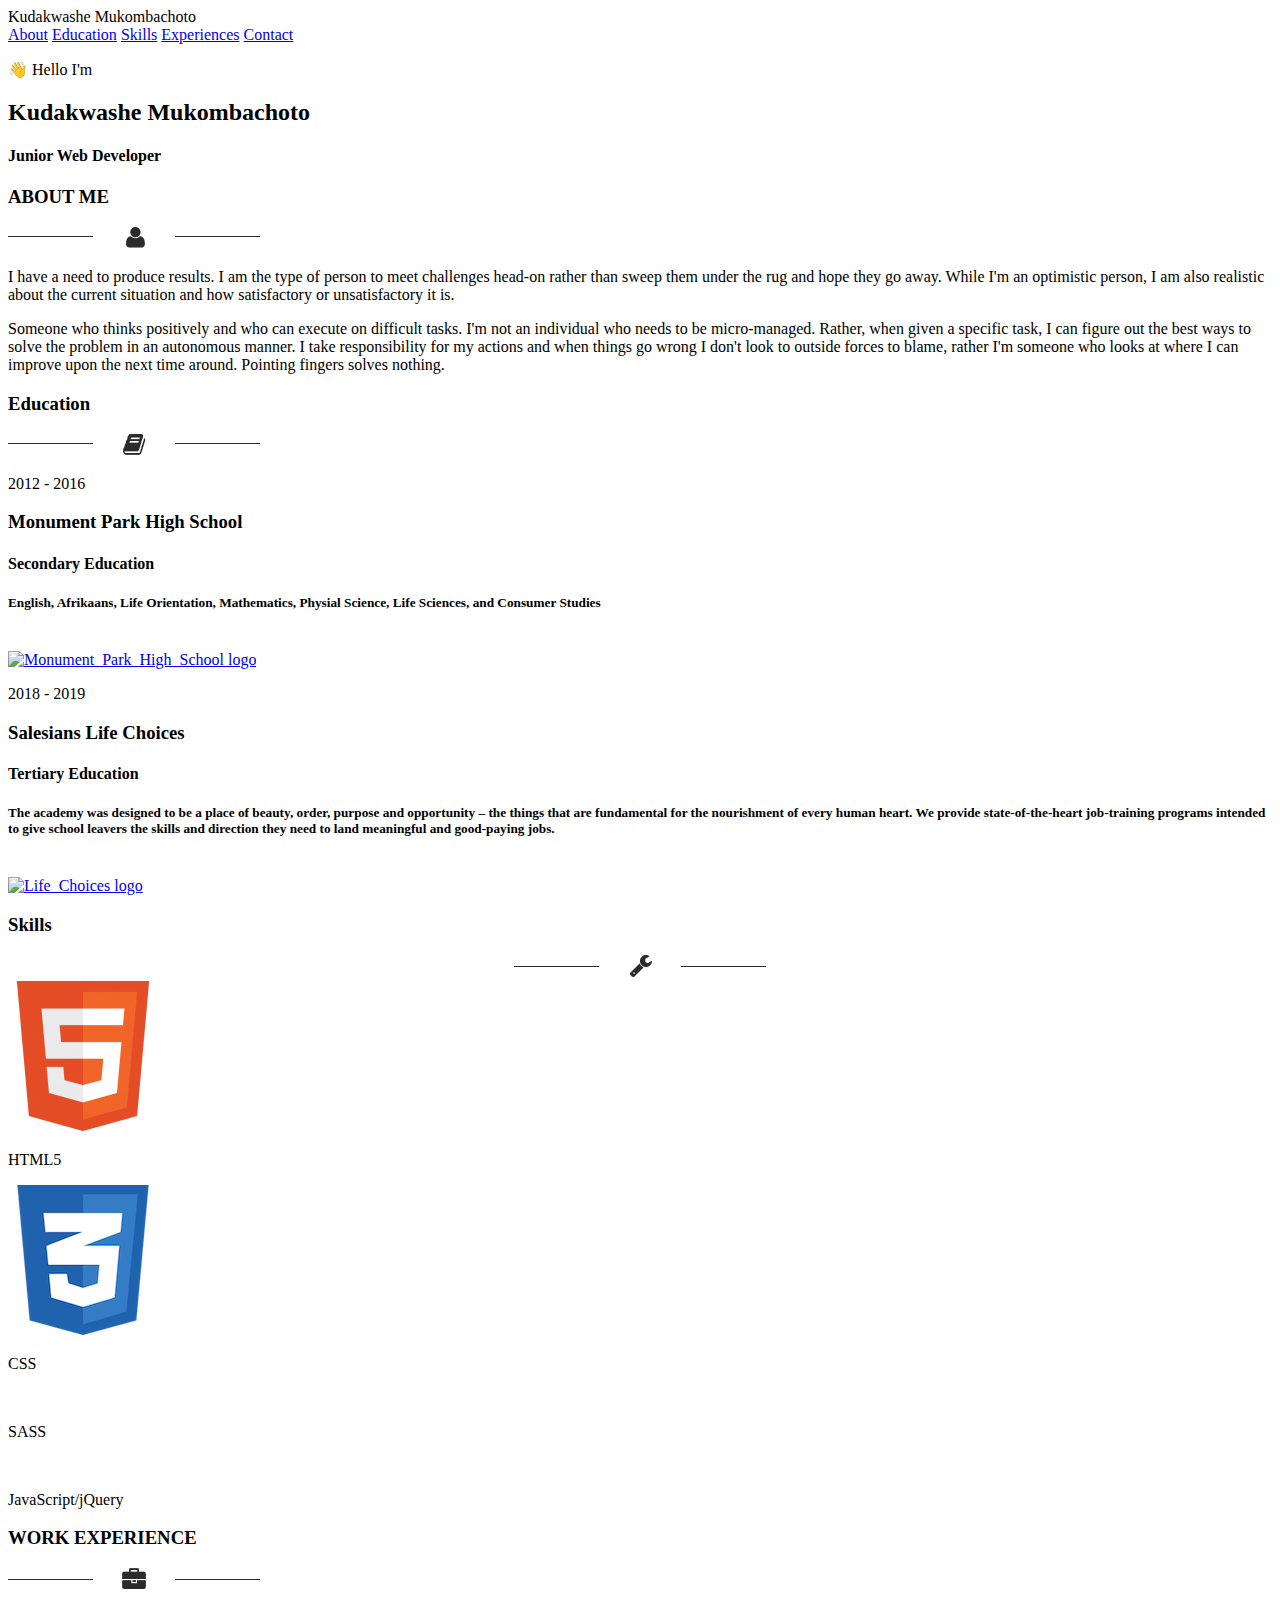
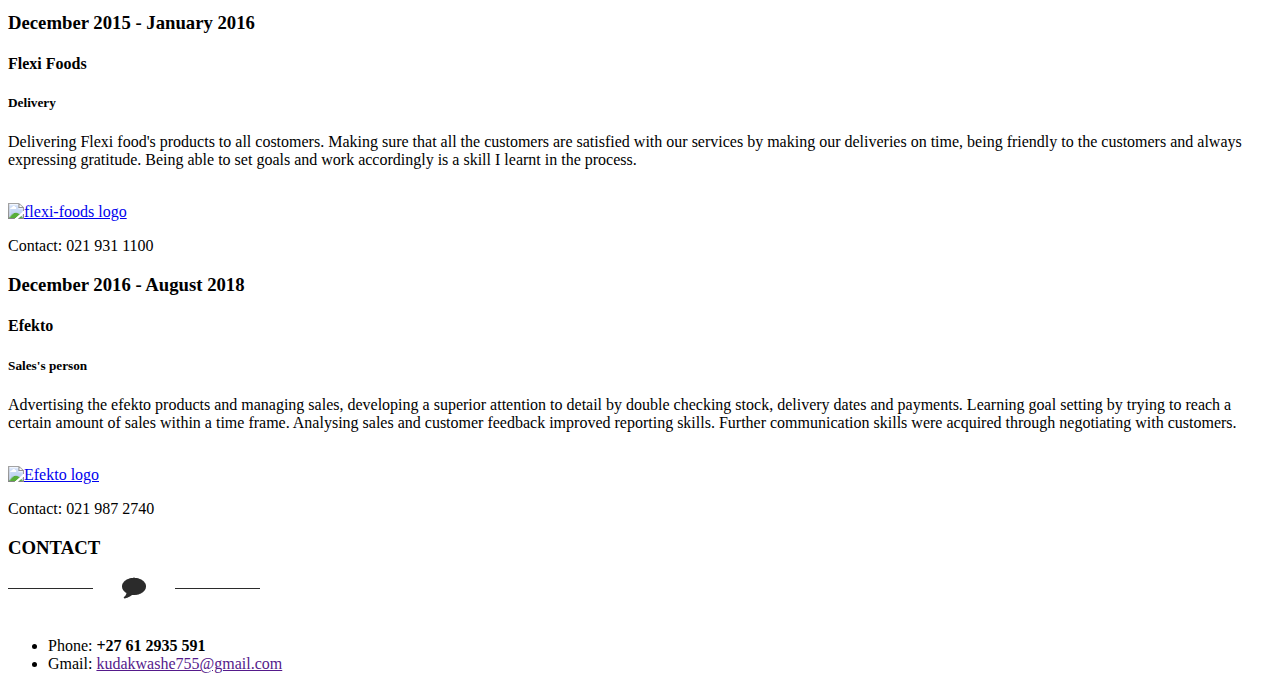
==== index.html @ b96887c7 "Fixing my code quality" ====
<!DOCTYPE html>
<html>
<head>
	<meta charset="utf-8" />
	<meta http-equiv="X-UA-Compatible" content="IE=edge">
	<title>Kudakwashe CV</title>
	<meta name="viewport" content="width=device-width, initial-scale=1">
	<link rel="stylesheet" type="text/css" media="screen" href="css/main.css" />
	<!-- <script src="main.js"></script> -->

	<!-- Font awesome -->
	<link rel="stylesheet" href="https://use.fontawesome.com/releases/v5.5.0/css/all.css" integrity="sha384-B4dIYHKNBt8Bc12p+WXckhzcICo0wtJAoU8YZTY5qE0Id1GSseTk6S+L3BlXeVIU" crossorigin="anonymous">
	<link rel="stylesheet" href="https://use.fontawesome.com/releases/v5.5.0/css/all.css" integrity="sha384-B4dIYHKNBt8Bc12p+WXckhzcICo0wtJAoU8YZTY5qE0Id1GSseTk6S+L3BlXeVIU" crossorigin="anonymous">
	<link rel="stylesheet" href="https://use.fontawesome.com/releases/v5.5.0/css/all.css" integrity="sha384-B4dIYHKNBt8Bc12p+WXckhzcICo0wtJAoU8YZTY5qE0Id1GSseTk6S+L3BlXeVIU" crossorigin="anonymous">
</head>
<body>
	
	<div>
		
		<div class="nav">
			<div class="nav-header">
				<div class="nav-title">Kudakwashe Mukombachoto</div>
			</div>

			<div class="navbar">
				<a href="#about">About</a>
				<a href="#education">Education</a>
				<a href="#skills">Skills</a>
				<a href="#experiences">Experiences</a>
				<a href="#contact">Contact</a>
			</div>
		</div>

		<header>	
			<section class="intro-section">
				<p class="hello">👋 Hello I'm</p>
					<div class="headIntro"><h2><b >Kudakwashe Mukombachoto</b></h2></div>
					<h4 id="occupation">Junior Web Developer</h4>	
			</section><!-- intro-section -->
		</header>

		<div class="about text-center" id="about">
			<div class="container">
				<h3>ABOUT ME</h3>
				<div class="strip text-center"><img src="images/about.png" alt=" "/></div>
				<p>I have a need to produce results. I am the type of person to meet challenges 
					head-on rather than sweep them under the rug and hope they go away. While I'm an 
					optimistic person, I am also realistic about the current situation and how 
					satisfactory or unsatisfactory it is.</p>
				<p>Someone who thinks positively and who can execute on difficult tasks. 
					I'm not an individual who needs to be micro-managed. Rather, when given 
					a specific task, I can figure out the best ways to solve the problem in 
					an autonomous manner. I take responsibility for my actions and when things 
					go wrong I don't look to outside forces to blame, rather I'm someone who 
					looks at where I can improve upon the next time around. Pointing fingers 
					solves nothing. </p>
			</div>
		</div>

		<div class="education text-center">
			<div class="container">
				<div class="edu-info">
				<h3>Education</h3>
				</div>
					<div class="strip text-center"><img src="images/edu.png" alt=" "/></div>
					<div class="edu-grids">
					<div class="col-md-4 edu-grid"></div>

					<div class="col-md-4 edu-grid">
						<p>2012 - 2016</p>
						<div class="edu-border">
							<div class="edu-grid-master">
								<h3>Monument Park High School</h3>
								<h4>Secondary Education</h4>
								</div>

								<div class="edu-grid-info">
									<h5>English, Afrikaans, Life Orientation, Mathematics, Physial Science, 
										Life Sciences, and Consumer Studies</h5><br>
									<a href="https://en.wikipedia.org/wiki/Monument_Park_High_School"><img src="http://ysn.co.za/sites/default/files/crests/monument-park.jpg" alt="Monument_Park_High_School logo" height="70"></a>
								</div>
						</div>
					</div>

					<div class="col-md-4 edu-grid">
						<p>2018 - 2019</p>
							<div class="edu-border">
								<div class="edu-grid-master">
									<h3>Salesians Life Choices</h3>
									<h4>Tertiary Education</h4>
								</div>
								<div class="edu-grid-info">
									<h5>The academy was designed to be a place of beauty, order, purpose and opportunity – the things that are fundamental for the 
										nourishment of every human heart. We provide state-of-the-heart job-training programs intended to give school leavers the
										skills and direction they need to land meaningful and good-paying jobs.</h5> <br>
										<a href="http://www.lifechoices.co.za/"><img src="http://www.youthvillage.co.za/wp-content/uploads/2016/05/Salesian-Life-Choices.png" alt="Life_Choices logo" height="70"></a>
								</div>
							</div>
					</div>
					</div>
			</div>
		</div>

		<!-- MARGIN WRAPPR -->
		<div class="margin-wrapper">

			<!-- SKILLS SECTION -->
			<section id="skills_section">
				<div class="skills-info">
					<h3>Skills</h3>
				</div>
			<center><div class="strip text-center"><img src="images/ser.png" alt=" "/></div></center>

					<!-- SKILLS SECTION HEADER -->
					<!-- SKILLS BOXES -->
							<div id="skills_boxes">
								<!-- HTML BOX -->
								<div id="html_box" class="skill_card">
									<img src="./images/html.png" alt="">
									<p>HTML5</p>
								</div>
								<!-- CSS BOX -->
								<div id="css_box" class="skill_card">
									<img src="./images/css.png" alt="">
									<p>CSS</p>
								</div>
								<!-- SASS BOX -->
								<div id="sass_box" class="skill_card">
									<img src="./images/Sass_Logo_Color.svg" alt="">
									<p>SASS</p>
								</div>
								<!-- JAVASCRIPT BOX -->
								<div id="js_box" class="skill_card">
									<img src="./images/learn-javascript.png" alt="">
									<p>JavaScript/jQuery</p>
								</div>
								</div>
							</div>
			
						</section>

						<!--work-->
<div class="work-experience text-center">

    <div class="container">
        <div class="work-info">
            <h3>WORK EXPERIENCE</h3>
        </div>
        <div class="strip text-center"><img src="images/work.png" alt=" "/></div>
        <div class="work-grids">
            <div class="col-md-4 w-grid">
                <div class="work-grid">
                    <h3>December 2015 - January 2016</h3>
                    <div class="work-grid-info">
                        <h4>Flexi Foods</h4>
                        <h5>Delivery</h5>
                        <p>Delivering Flexi food's products to all costomers. Making sure that all the customers are 
							satisfied with our services by making our deliveries on time, being friendly to the customers 
							and always expressing gratitude. Being able to set goals and work accordingly is a skill I 
							learnt in the process. </p>
                        <br>
                        <a href="https://www.infobel.com/en/southafrica/flexi_foods_pty_ltd/beaconvale/ZA100392624-0219311100/businessdetails.aspx"><img
                                src="images/flexi-foods.jpg" alt="flexi-foods logo" height="120"></a>
						<p>Contact: 021 931 1100</p>
                    </div>
                </div>

            </div>
            <div class="col-md-4 w-grid">
                <div class="work-grid">
                    <h3>December 2016 - August 2018</h3>
                    <div class="work-grid-info">
                        <h4>Efekto</h4>
                        <h5>Sales's person</h5>
                        <p> Advertising the efekto products and managing sales, developing a superior attention to detail by double 
							checking stock, delivery dates and payments. Learning goal setting by trying to reach a certain amount of 
							sales within a time frame. Analysing sales and customer feedback improved reporting skills. Further communication 
							skills were acquired through negotiating with customers. </p>
                        <br>
						<a href="http://efekto.co.za/"><img src="images/efekto_logo.png" alt="Efekto logo" height="120"></a>
						<p>Contact: 021 987 2740</p>
                    </div>
                </div>
            </div>


            <div class="clearfix"></div>
        </div>
    </div>
</div>
<!--//work-->

<!--contact-->
<div class="contact" id="contact">
		<div class="container">
			<div class="contact-info text-center">
				<h3>CONTACT</h3>
				<div class="strip text-center"><img src="images/con1.png" alt=" "/></div>
			</div>
			<div class="contact-grids">
	
				<br>
				<div class="row">
					<div class="col-md-12 contact-left">
						<!-- <h3>Say Hi to Me</h3> -->
						<!-- <div class="stripb"></div> -->
						<ul>
							<li><i class="fas fa-mobile-alt"></i> Phone: <b>+27 61 2935 591</b></li> 
							<li><i class="fas fa-envelope"></i> Gmail: <b></b><a href="">kudakwashe755@gmail.com</a></li>
							<a href="https://www.linkedin.com/in/kudakwashe-mukombachoto-812381113/"><i class="fab fa-linkedin"></i></a>
							<a href="https://github.com/Kudakwashe24"><i class="fab fa-github"></i></a>
						</div>
						</ul>
					</div>
				</div>
				<div class="clearfix"></div>
			</div>
		</div>
	</div>
	<!--//contact-->			
	</div>
</body>
</html>
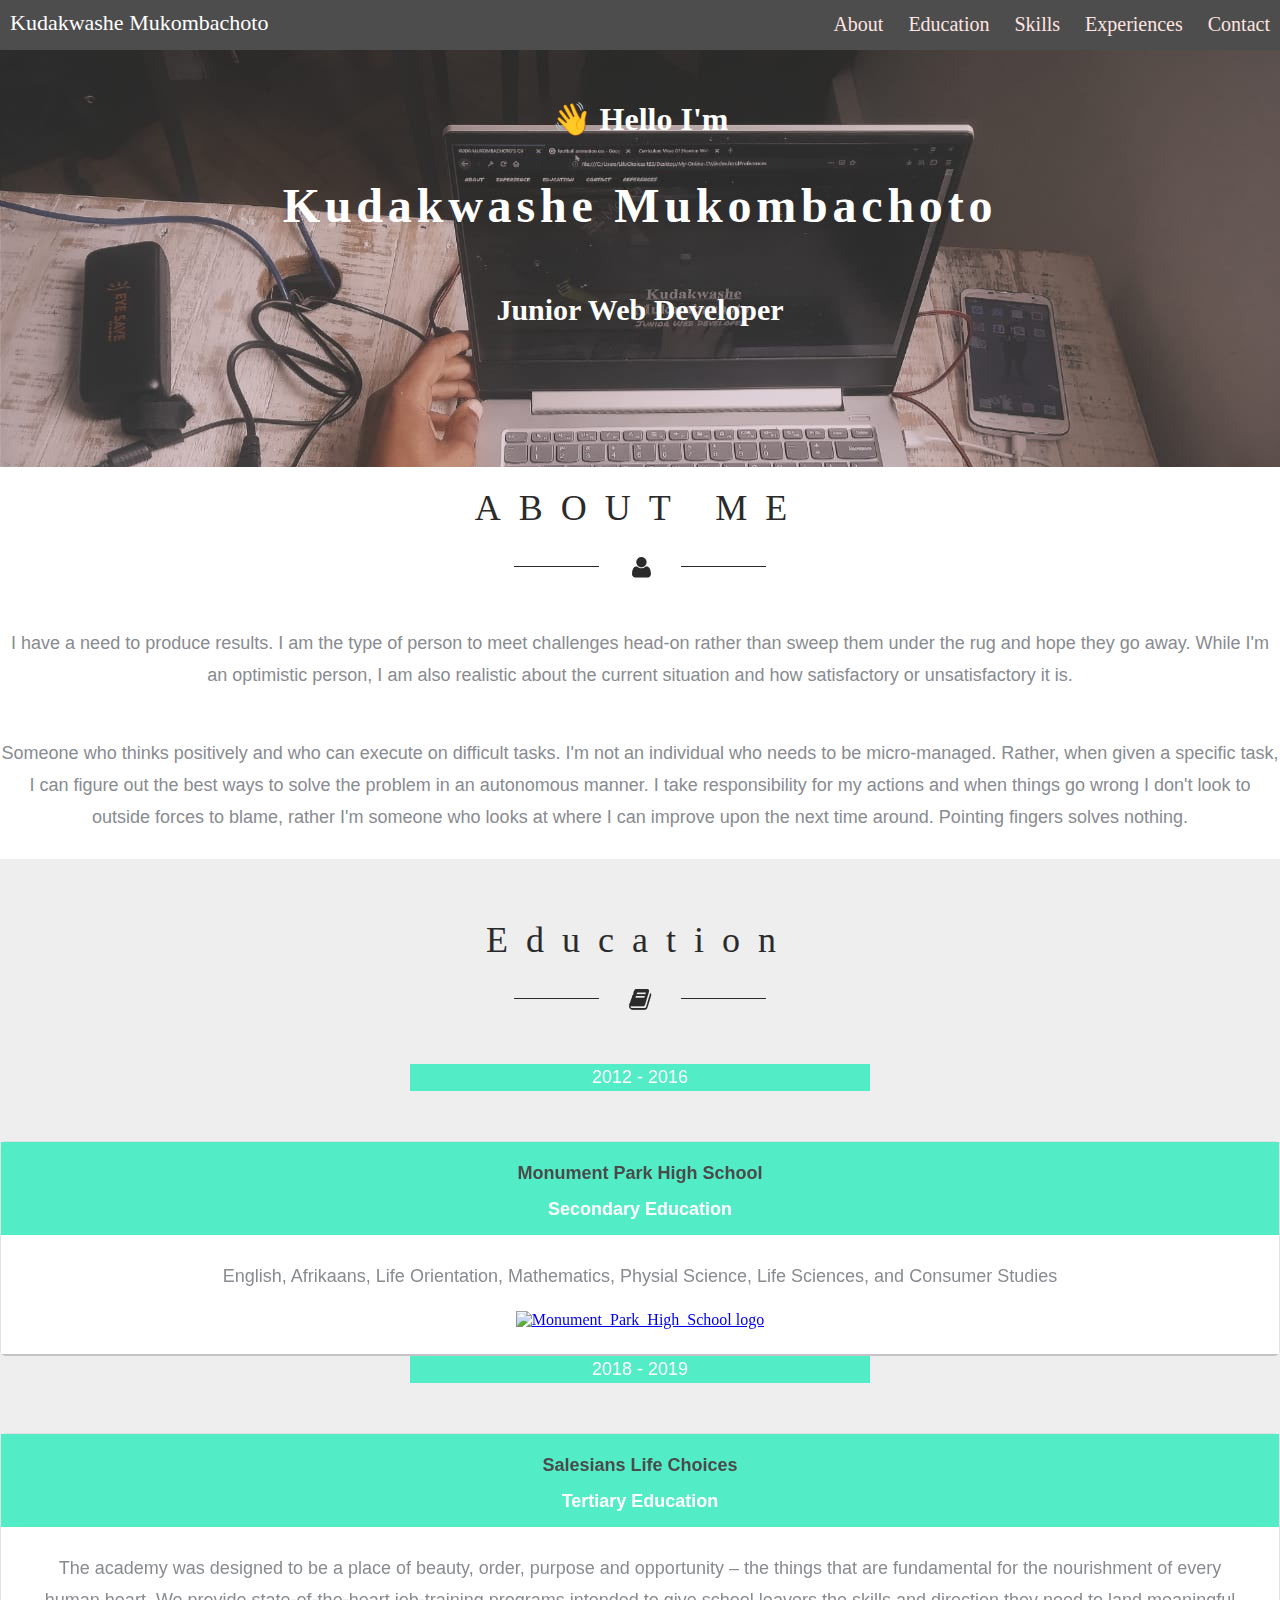
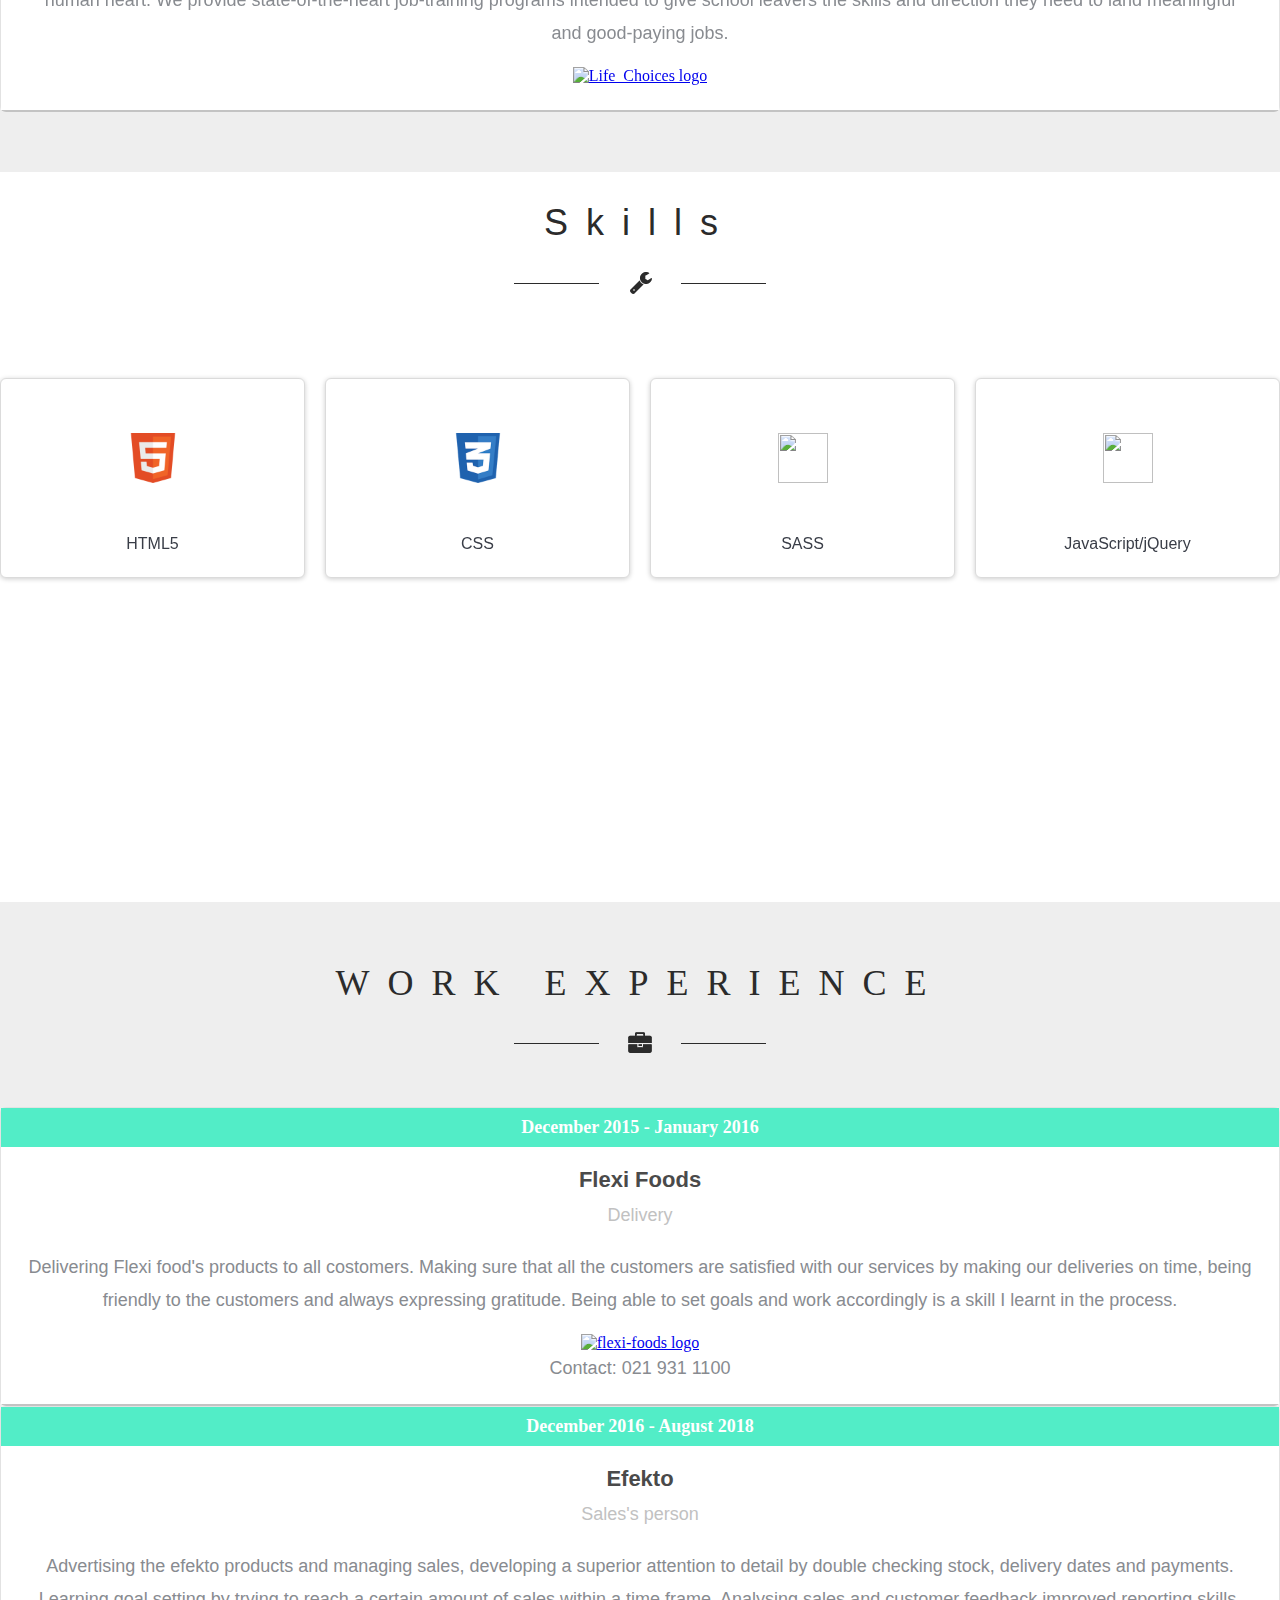
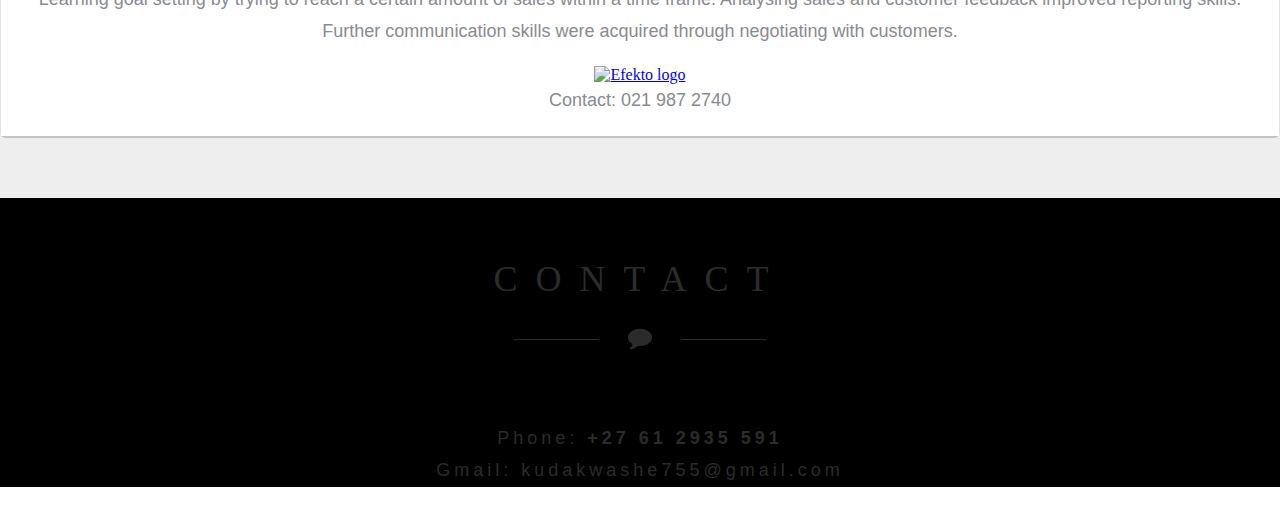
==== commit e3240bc0: "Updated my index.html" ====
--- a/index.html
+++ b/index.html
@@ -111,113 +111,113 @@
 				</div>
 			<center><div class="strip text-center"><img src="images/ser.png" alt=" "/></div></center>
 
-					<!-- SKILLS SECTION HEADER -->
-					<!-- SKILLS BOXES -->
-							<div id="skills_boxes">
-								<!-- HTML BOX -->
-								<div id="html_box" class="skill_card">
-									<img src="./images/html.png" alt="">
-									<p>HTML5</p>
-								</div>
-								<!-- CSS BOX -->
-								<div id="css_box" class="skill_card">
-									<img src="./images/css.png" alt="">
-									<p>CSS</p>
-								</div>
-								<!-- SASS BOX -->
-								<div id="sass_box" class="skill_card">
-									<img src="./images/Sass_Logo_Color.svg" alt="">
-									<p>SASS</p>
-								</div>
-								<!-- JAVASCRIPT BOX -->
-								<div id="js_box" class="skill_card">
-									<img src="./images/learn-javascript.png" alt="">
-									<p>JavaScript/jQuery</p>
-								</div>
-								</div>
-							</div>
+			<!-- SKILLS SECTION HEADER -->
+			<!-- SKILLS BOXES -->
+			<div id="skills_boxes">
+
+			<!-- HTML BOX -->
+			<div id="html_box" class="skill_card">
+				<img src="./images/html.png" alt="">
+				<p>HTML5</p>
+			</div>
+
+			<!-- CSS BOX -->
+			<div id="css_box" class="skill_card">
+				<img src="./images/css.png" alt="">
+				<p>CSS</p>
+			</div>
+
+			<!-- SASS BOX -->
+			<div id="sass_box" class="skill_card">
+				<img src="./images/Sass_Logo_Color.svg" alt="">
+					<p>SASS</p>
+			</div>
+
+			<!-- JAVASCRIPT BOX -->
+			<div id="js_box" class="skill_card">
+				<img src="./images/learn-javascript.png" alt="">
+					<p>JavaScript/jQuery</p>
+			</div>
+		</div>
+		</div>
 			
-						</section>
-
-						<!--work-->
-<div class="work-experience text-center">
-
-    <div class="container">
-        <div class="work-info">
-            <h3>WORK EXPERIENCE</h3>
-        </div>
-        <div class="strip text-center"><img src="images/work.png" alt=" "/></div>
-        <div class="work-grids">
-            <div class="col-md-4 w-grid">
-                <div class="work-grid">
-                    <h3>December 2015 - January 2016</h3>
-                    <div class="work-grid-info">
-                        <h4>Flexi Foods</h4>
-                        <h5>Delivery</h5>
-                        <p>Delivering Flexi food's products to all costomers. Making sure that all the customers are 
-							satisfied with our services by making our deliveries on time, being friendly to the customers 
-							and always expressing gratitude. Being able to set goals and work accordingly is a skill I 
-							learnt in the process. </p>
-                        <br>
-                        <a href="https://www.infobel.com/en/southafrica/flexi_foods_pty_ltd/beaconvale/ZA100392624-0219311100/businessdetails.aspx"><img
-                                src="images/flexi-foods.jpg" alt="flexi-foods logo" height="120"></a>
-						<p>Contact: 021 931 1100</p>
-                    </div>
-                </div>
-
-            </div>
-            <div class="col-md-4 w-grid">
+		<!--work-->
+		<div class="work-experience text-center">
+
+   			<div class="container">
+        		<div class="work-info">
+            		<h3>WORK EXPERIENCE</h3>
+				</div>
+				
+				<div class="strip text-center"><img src="images/work.png" alt=" "/></div>
+				
+        		<div class="work-grids">
+
+           		 <div class="col-md-4 w-grid">
+               		<div class="work-grid">
+                   		<h3>December 2015 - January 2016</h3>
+                    		<div class="work-grid-info">
+                       			<h4>Flexi Foods</h4>
+                        		<h5>Delivery</h5>
+                       			<p>Delivering Flexi food's products to all costomers. Making sure that all the customers are 
+								satisfied with our services by making our deliveries on time, being friendly to the customers 
+								and always expressing gratitude. Being able to set goals and work accordingly is a skill I 
+								learnt in the process. </p>
+                        		<br>
+                        		<a href="https://www.infobel.com/en/southafrica/flexi_foods_pty_ltd/beaconvale/ZA100392624-0219311100/businessdetails.aspx"><img src="images/flexi-foods.jpg" alt="flexi-foods logo" height="120"></a>
+								<p>Contact: 021 931 1100</p>
+                    		</div>
+               	 	</div>
+            	</div>
+            	<div class="col-md-4 w-grid">
                 <div class="work-grid">
                     <h3>December 2016 - August 2018</h3>
-                    <div class="work-grid-info">
-                        <h4>Efekto</h4>
-                        <h5>Sales's person</h5>
-                        <p> Advertising the efekto products and managing sales, developing a superior attention to detail by double 
+                    	<div class="work-grid-info">
+                        	<h4>Efekto</h4>
+                        	<h5>Sales's person</h5>
+                        	<p> Advertising the efekto products and managing sales, developing a superior attention to detail by double 
 							checking stock, delivery dates and payments. Learning goal setting by trying to reach a certain amount of 
 							sales within a time frame. Analysing sales and customer feedback improved reporting skills. Further communication 
 							skills were acquired through negotiating with customers. </p>
-                        <br>
-						<a href="http://efekto.co.za/"><img src="images/efekto_logo.png" alt="Efekto logo" height="120"></a>
-						<p>Contact: 021 987 2740</p>
-                    </div>
+                        	<br>
+							<a href="http://efekto.co.za/"><img src="images/efekto_logo.png" alt="Efekto logo" height="120"></a>
+							<p>Contact: 021 987 2740</p>
+                    	</div>
                 </div>
-            </div>
-
-
-            <div class="clearfix"></div>
-        </div>
-    </div>
-</div>
-<!--//work-->
+            	</div>
+
+       		</div>
+    		</div>
+		</div>
+<!--/work-->
 
 <!--contact-->
-<div class="contact" id="contact">
-		<div class="container">
-			<div class="contact-info text-center">
-				<h3>CONTACT</h3>
-				<div class="strip text-center"><img src="images/con1.png" alt=" "/></div>
-			</div>
-			<div class="contact-grids">
+		<div class="contact" id="contact">
+			<div class="container">
+				<div class="contact-info text-center">
+					<h3>CONTACT</h3>
+						<div class="strip text-center"><img src="images/con1.png" alt=" "/></div>
+				</div>
+				<div class="contact-grids">
 	
 				<br>
 				<div class="row">
 					<div class="col-md-12 contact-left">
-						<!-- <h3>Say Hi to Me</h3> -->
-						<!-- <div class="stripb"></div> -->
+	
 						<ul>
 							<li><i class="fas fa-mobile-alt"></i> Phone: <b>+27 61 2935 591</b></li> 
 							<li><i class="fas fa-envelope"></i> Gmail: <b></b><a href="">kudakwashe755@gmail.com</a></li>
 							<a href="https://www.linkedin.com/in/kudakwashe-mukombachoto-812381113/"><i class="fab fa-linkedin"></i></a>
 							<a href="https://github.com/Kudakwashe24"><i class="fab fa-github"></i></a>
-						</div>
 						</ul>
 					</div>
 				</div>
+				</div>
 				<div class="clearfix"></div>
 			</div>
 		</div>
 	</div>
-	<!--//contact-->			
-	</div>
+	<!--/contact-->			
+
 </body>
 </html>--- a/css/main.css
+++ b/css/main.css
@@ -0,0 +1,543 @@
+/* ==== Global imports ==== */
+* {
+  box-sizing: border-box;
+}
+
+body {
+  margin: 0px;
+  font-family: "segoe ui";
+}
+
+html {
+  scroll-behavior: smooth;
+}
+
+/*
+===================================================
+                About Me!!!!!!!!!!
+===================================================
+*/
+.about {
+  padding: 60px 0 25px 0;
+  text-align: center;
+}
+
+.about h3 {
+  margin: 0;
+  color: #2b2b2b;
+  font-size: 36px;
+  font-weight: 500;
+  letter-spacing: 18px;
+  margin-top: -130px;
+}
+
+.strip {
+  margin: 28px 0 0px 0;
+}
+
+.about p {
+  margin: 45px 0 0 0;
+  color: #888b90;
+  font-size: 18px;
+  font-family: "Lato", sans-serif;
+  line-height: 1.8em;
+}
+
+/*
+===================================================
+                About Me ends here!!!
+===================================================
+*/
+/*
+===================================================
+                Education starts here!!!
+===================================================
+*/
+.education {
+  padding: 60px 0;
+  background: #eeeeee;
+  text-align: center;
+}
+
+.edu-info h3 {
+  margin: 0;
+  color: #2b2b2b;
+  font-size: 36px;
+  font-weight: 500;
+  letter-spacing: 18px;
+}
+
+/*
+===================================================
+                Education ends here!!!
+===================================================
+*/
+/*
+===================================================
+            Work Experience starts here!!!
+===================================================
+*/
+.work-info h3 {
+  margin: 0;
+  color: #2b2b2b;
+  font-size: 36px;
+  font-weight: 500;
+  letter-spacing: 18px;
+}
+
+.work-experience {
+  padding: 60px 0;
+  background: #eeeeee;
+  text-align: center;
+}
+
+/*
+===================================================
+            Work Experience ends here!!!
+===================================================
+*/
+/*
+===================================================
+            Contact starts here!!!
+===================================================
+*/
+.contact {
+  background: black;
+  padding: 60px 0 0 0;
+  text-align: center;
+}
+
+.contact-info h3 {
+  margin: 0;
+  color: #2b2b2b;
+  font-size: 36px;
+  font-weight: 500;
+  letter-spacing: 18px;
+  text-align: center;
+}
+
+/*
+===================================================
+            Contact Ends here!!!
+===================================================
+*/
+/*
+============================================
+            Header Start!!!!
+============================================
+
+*/
+header {
+  background-image: url("../images/photo.jpg");
+  background-attachment: fixed;
+  width: 100%;
+  margin-bottom: 90px;
+}
+
+.intro-section {
+  padding: 100px;
+  text-align: center;
+}
+
+.hello {
+  margin-top: -5px;
+  margin-bottom: -4x;
+  color: #fff;
+  display: inline;
+  font-size: 2em;
+  font-weight: 700;
+  text-align: center;
+  box-sizing: border-box;
+}
+
+.headIntro {
+  color: white;
+  font-size: 2em;
+  font-family: "Times New Roman", Times, serif;
+  text-align: center;
+  display: inline;
+  white-space: nowrap;
+  margin: 0 auto;
+  letter-spacing: 0.15em;
+  max-width: 300px;
+}
+
+#occupation {
+  font-size: 30px;
+  font-family: cursive;
+  margin-top: 60px;
+  color: white;
+}
+
+/*
+============================================
+            Header Ends!!!!
+============================================
+
+*/
+/*
+============================================
+            Education Start!!!!
+============================================
+
+*/
+.edu-grid p {
+  margin: 0px auto;
+  color: #ffffff;
+  font-size: 18px;
+  font-family: "Lato", sans-serif;
+  background: #52edc7;
+  width: 36%;
+  padding: 3px 0;
+}
+
+.edu-grid span {
+  margin: 0px auto;
+  display: block;
+  color: #ffffff;
+  font-size: 18px;
+  font-family: "Lato", sans-serif;
+  background: #4ad7b4;
+  width: 36%;
+  padding: 3px 0;
+}
+
+.edu-grid-master {
+  background: #52edc7;
+  padding: 15px 0;
+}
+
+.edu-grid-master h3 {
+  font-family: "Lato", sans-serif;
+  margin: 0;
+  font-size: 18px;
+  color: #4a4a4a;
+  font-weight: 700;
+  line-height: 1.8em;
+}
+
+.edu-grid-master h4 {
+  font-family: "Lato", sans-serif;
+  margin: 10px 0 0 0;
+  font-size: 18px;
+  color: #ffffff;
+  font-weight: 600;
+}
+
+.edu-grid-info {
+  background: #ffffff;
+  padding: 25px 30px;
+}
+
+.edu-grid-info h5 {
+  font-family: "Lato", sans-serif;
+  line-height: 1.8em;
+  margin: 0;
+  font-size: 18px;
+  color: #888b90;
+  font-weight: 300;
+}
+
+.edu-border {
+  border: 1px solid #e2e2e2;
+  margin-top: 50px;
+  border-radius: 6px;
+  border-bottom: 2px solid #c3c3c3;
+}
+
+.edu-grids {
+  margin-top: 50px;
+}
+
+.edu-grid {
+  position: relative;
+}
+
+/*
+============================================
+            Education Ends!!!!
+============================================
+
+*/
+/*
+===================================================
+            Work Experience starts here!!!
+===================================================
+*/
+.work-grids {
+  margin-top: 50px;
+}
+
+.work-grid h3 {
+  margin: 0;
+  color: #ffffff;
+  background: #52edc7;
+  padding: 9px 0;
+  font-size: 18px;
+  font-weight: 600;
+}
+
+.work-grid-info {
+  background: #ffffff;
+  padding: 20px 18px;
+}
+
+.work-grid-info h4 {
+  font-family: "Lato", sans-serif;
+  margin: 0;
+  font-size: 22px;
+  color: #4a4a4a;
+  font-weight: 700;
+}
+
+.work-grid-info h5 {
+  font-family: "Lato", sans-serif;
+  margin: 12px 0 25px 0;
+  font-size: 18px;
+  color: #c1c1c1;
+  font-weight: 500;
+}
+
+.work-grid-info p {
+  font-family: "Lato", sans-serif;
+  line-height: 1.8em;
+  margin: 0;
+  font-size: 18px;
+  color: #888b90;
+  font-weight: 300;
+}
+
+.work-grid {
+  border: 1px solid #e2e2e2;
+  border-radius: 6px;
+  border-bottom: 2px solid #c3c3c3;
+}
+
+/*
+===================================================
+            Work Experience ends here!!!
+===================================================
+*/
+/*
+===================================================
+            Contact starts here!!!
+===================================================
+*/
+.contact-grids {
+  margin-top: 50px;
+}
+
+.contact-grids h3 {
+  color: #2b2b2b;
+  font-size: 20px;
+  font-weight: 400;
+  margin: 0 0 25px 0;
+}
+
+.stripb {
+  background: #2b2b2b;
+  width: 30%;
+  height: 1px;
+  margin: 0 0 40px 0;
+}
+
+.contact-left ul {
+  margin: 0px 0 0 0;
+  padding: 0;
+  font-size: 30px;
+  letter-spacing: 4px;
+  margin-bottom: 30px;
+  background-color: black;
+}
+
+.contact-left ul li {
+  list-style-type: none;
+  font-size: 18px;
+  color: #2b2b2b;
+  font-weight: 500;
+  line-height: 1.8em;
+  font-family: "Lato", sans-serif;
+}
+
+.contact-left ul li a {
+  text-decoration: none;
+  color: #2b2b2b;
+}
+
+.contact-left ul li a:hover {
+  color: #ffffff;
+}
+
+/*
+===================================================
+            Contact Ends here!!!
+===================================================
+*/
+.nav {
+  height: 50px;
+  width: 100%;
+  background-color: #4d4d4d;
+  position: fixed;
+}
+
+.nav > .nav-header {
+  display: inline;
+}
+
+.nav > .nav-header > .nav-title {
+  display: inline-block;
+  font-size: 22px;
+  color: #fff;
+  padding: 10px 10px 10px 10px;
+}
+
+.nav > .navbar {
+  display: inline;
+  float: right;
+  font-size: 20px;
+}
+
+.nav > .navbar > a {
+  display: inline-block;
+  padding: 13px 10px 13px 10px;
+  text-decoration: none;
+  color: mistyrose;
+}
+
+.nav > .navbar > a:hover {
+  color: rgba(0, 0, 0, 0.3);
+}
+
+#skills_section {
+  grid-area: skills_section;
+  height: 700px;
+  margin-top: 30px;
+  font-family: "Nunito Sans", sans-serif;
+}
+#skills_section #skills_header {
+  border: 1px solid transparent;
+}
+#skills_section #skills_header h2 {
+  text-align: center;
+  color: #393d47;
+  font-size: 2.2em;
+}
+#skills_section #skills_header .underline_sect {
+  border-bottom: 4px solid #57EEA1;
+}
+#skills_section .skills-info {
+  margin-top: 30px;
+}
+#skills_section .skills-info h3 {
+  text-align: center;
+  margin: 0;
+  color: #2b2b2b;
+  font-size: 36px;
+  font-weight: 500;
+  letter-spacing: 18px;
+}
+#skills_section #skills_boxes {
+  margin-top: 80px;
+  display: grid;
+  grid-template-areas: "html_box css_box sass_box js_box" "responsive_box node_box git_box python_box";
+  grid-template-columns: 1fr 1fr 1fr 1fr;
+  grid-gap: 20px;
+}
+#skills_section #skills_boxes .skill_card {
+  box-sizing: border-box;
+  position: relative;
+  background: #fff;
+  border: 1px solid #dbdbdb;
+  background: #fff;
+  border-radius: 6px;
+  height: 200px;
+  box-shadow: 0 1px 5px rgba(0, 0, 0, 0.2);
+  transition: all 200ms ease;
+}
+#skills_section #skills_boxes .skill_card:hover {
+  box-shadow: 0px 5px 20px rgba(0, 0, 0, 0.2);
+}
+#skills_section #skills_boxes .skill_card img {
+  position: absolute;
+  left: 50%;
+  top: 40%;
+  transform: translate(-50%, -50%);
+  height: 50px;
+  width: 50px;
+}
+#skills_section #skills_boxes .skill_card p {
+  position: absolute;
+  left: 50%;
+  top: 75%;
+  transform: translate(-50%, -50%);
+  color: #393d47;
+  font-size: 1em;
+  text-align: center;
+}
+#skills_section #skills_boxes #html_box {
+  grid-area: html_box;
+}
+#skills_section #skills_boxes #css_box {
+  grid-area: css_box;
+}
+#skills_section #skills_boxes #sass_box {
+  grid-area: sass_box;
+}
+#skills_section #skills_boxes #js_box {
+  grid-area: js_box;
+}
+
+@media (max-width: 600px) {
+  .nav > .nav-btn {
+    display: inline-block;
+    position: absolute;
+    right: 0px;
+    top: 0px;
+  }
+
+  .nav > .nav-btn > label {
+    display: inline-block;
+    width: 50px;
+    height: 50px;
+    padding: 13px;
+  }
+
+  .nav > .nav-btn > label:hover {
+    background-color: rgba(0, 0, 0, 0.3);
+  }
+
+  .nav > .nav-btn > label > span {
+    display: block;
+    width: 25px;
+    height: 10px;
+    border-top: 2px solid #eee;
+  }
+
+  .nav > .nav-links {
+    position: absolute;
+    display: block;
+    width: 100%;
+    background-color: #333;
+    height: 0px;
+    transition: all 0.3s ease-in;
+    overflow-y: hidden;
+    top: 50px;
+    left: 0px;
+  }
+
+  .nav > .nav-links > a {
+    display: block;
+    width: 100%;
+  }
+
+  .nav > #nav-check:not(:checked) + .nav-links {
+    height: 0px;
+  }
+
+  .nav > #nav-check:checked + .nav-links {
+    height: calc(100vh - 50px);
+    overflow-y: auto;
+  }
+}
+
+/*# sourceMappingURL=main.css.map */
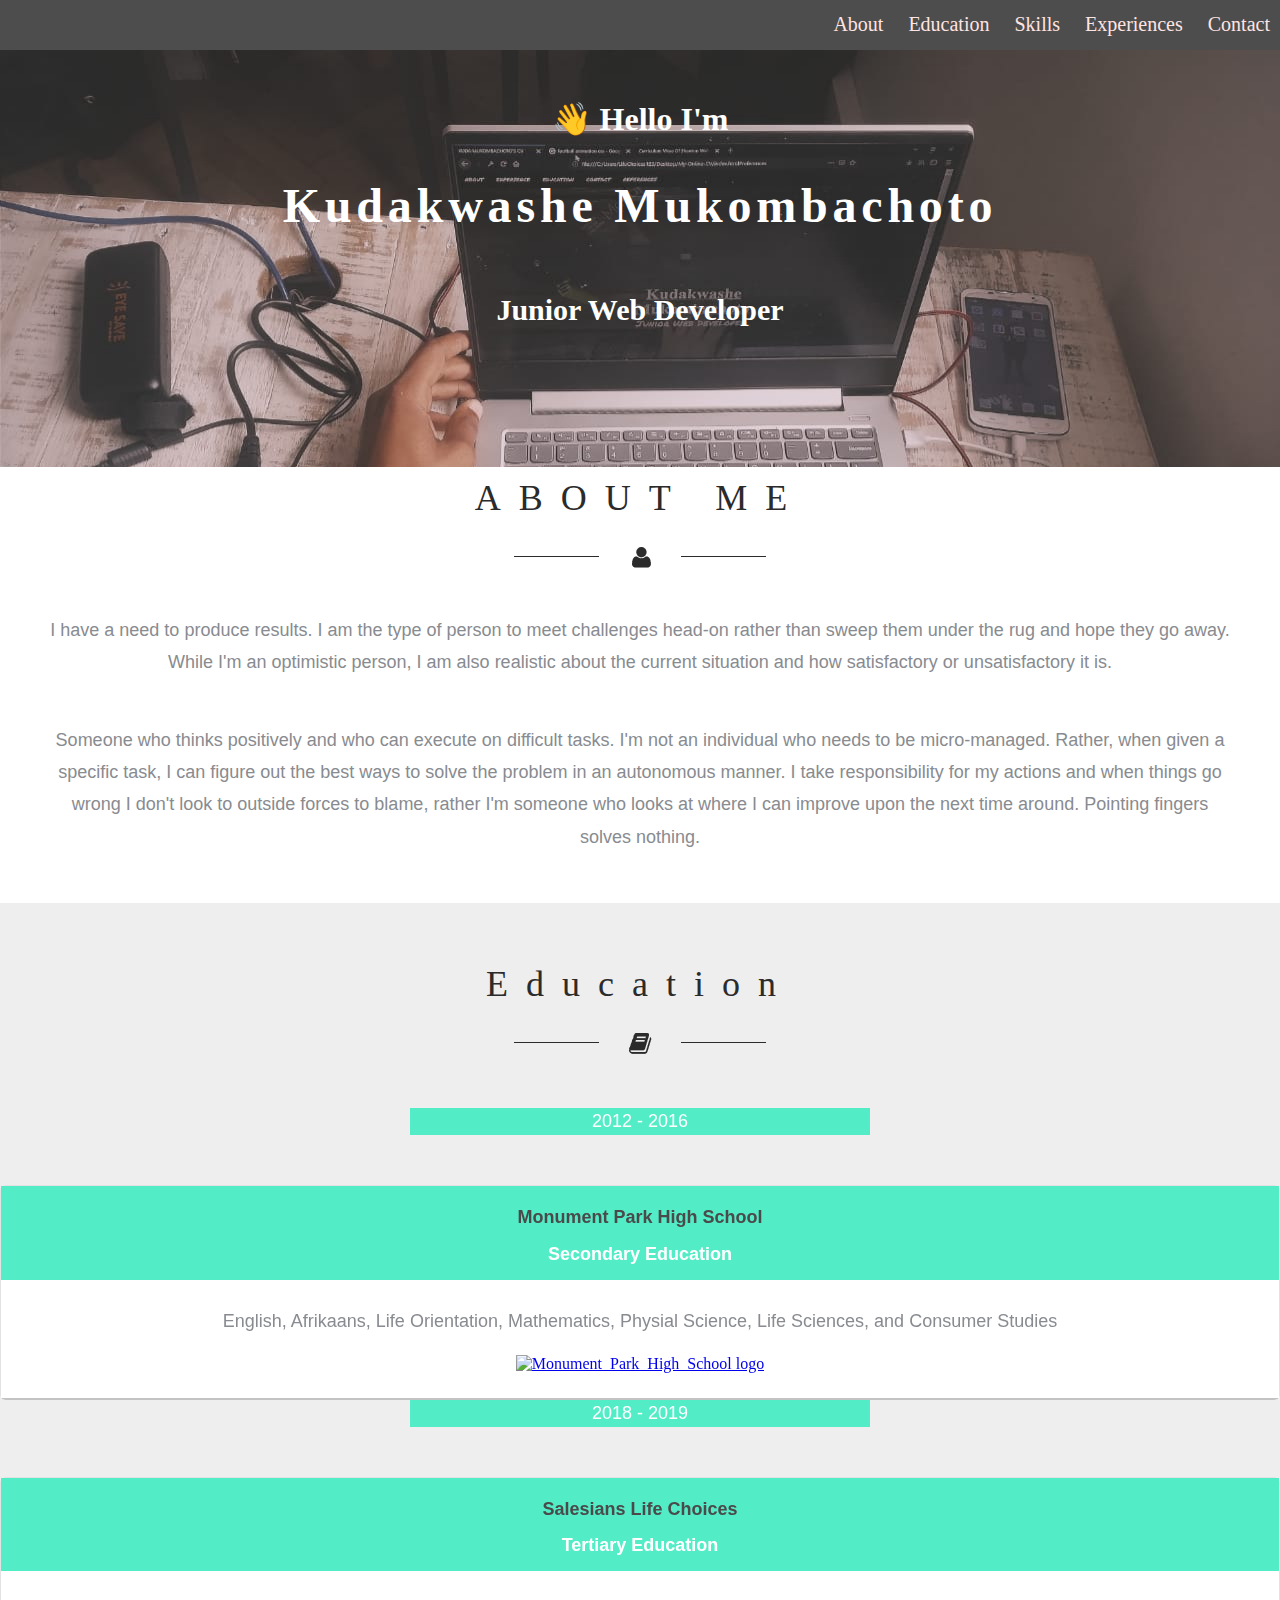
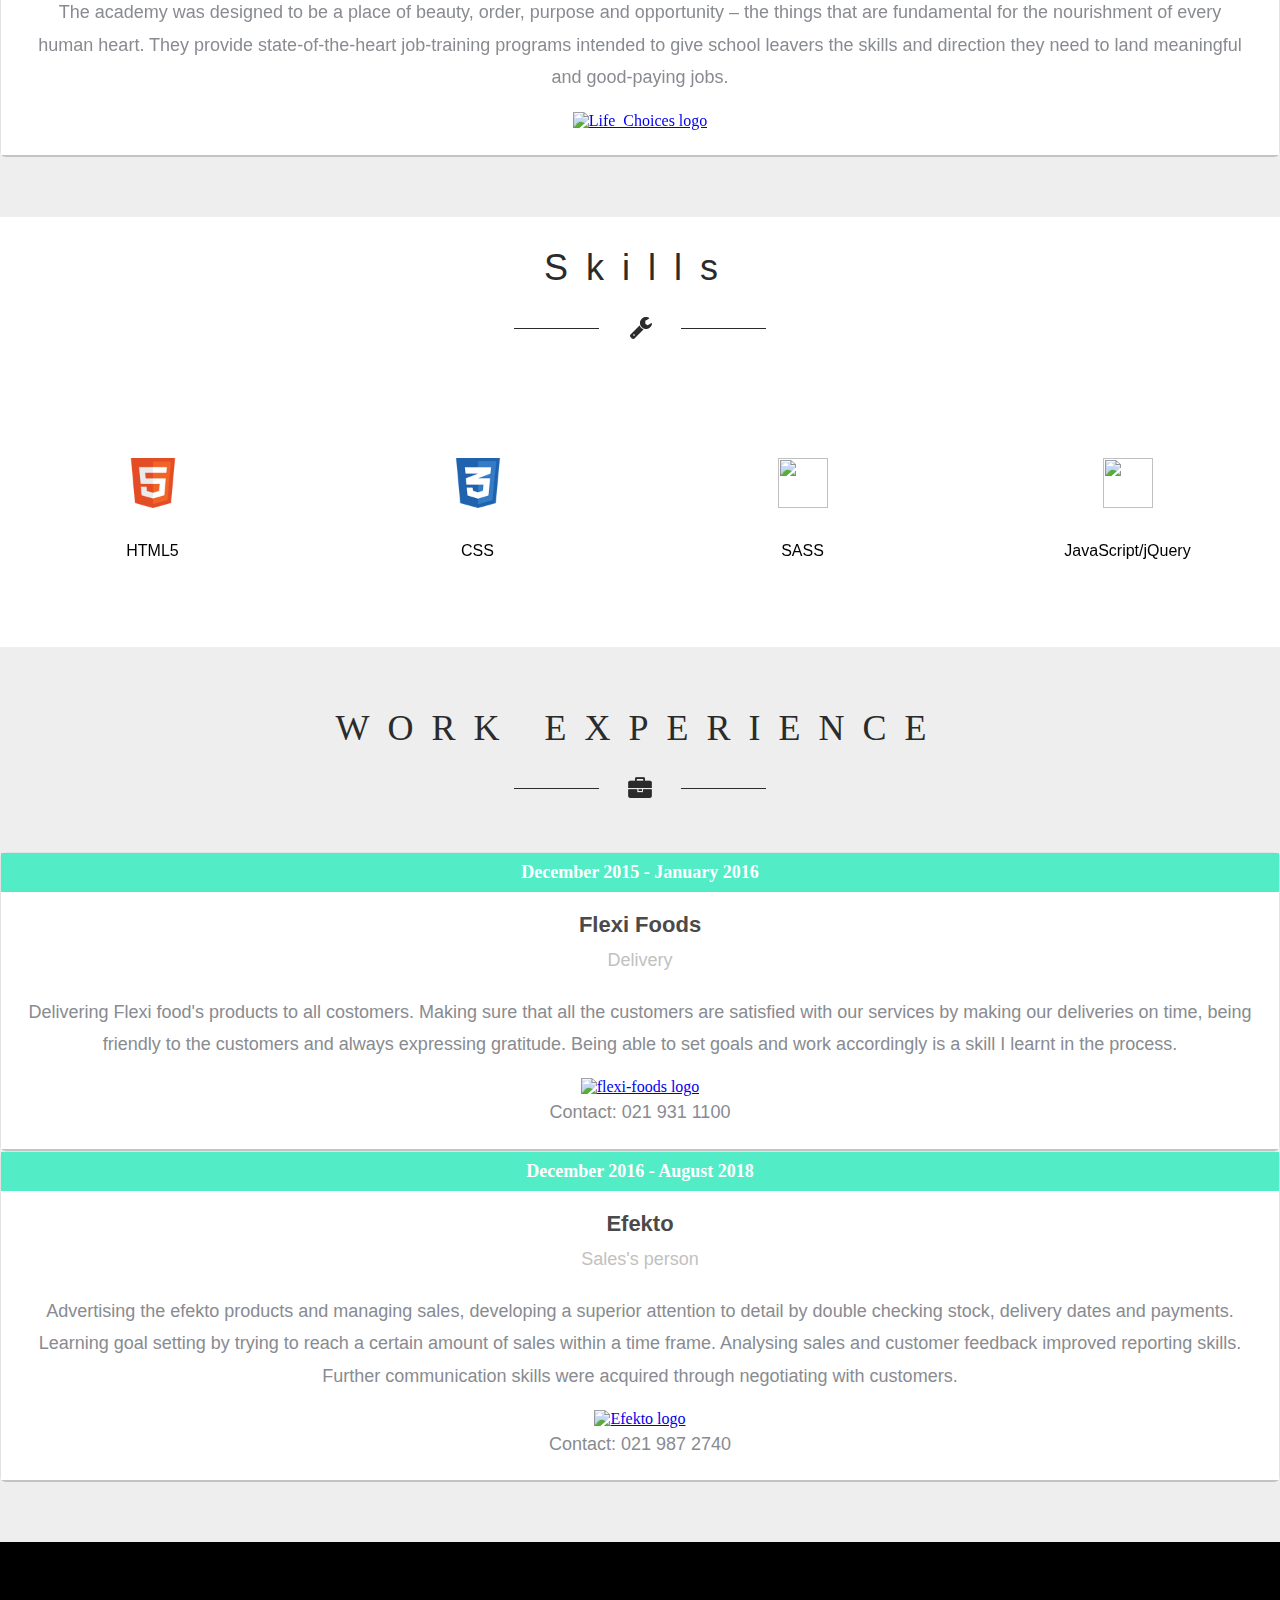
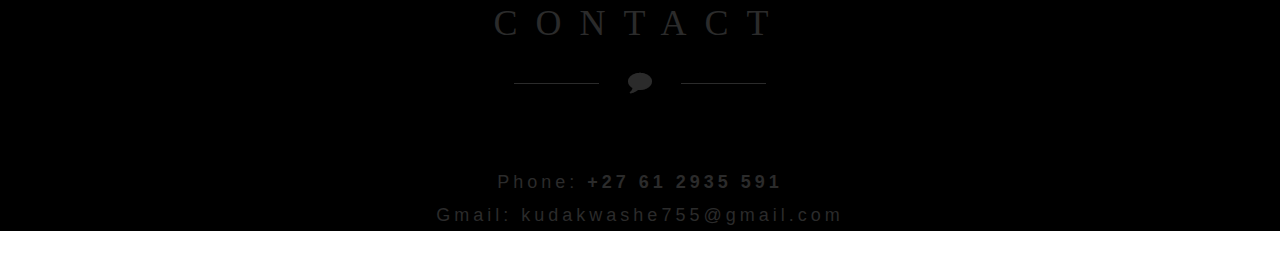
==== commit e449be2d: "updated my cv" ====
--- a/index.html
+++ b/index.html
@@ -18,10 +18,11 @@
 	<div>
 		
 		<div class="nav">
-			<div class="nav-header">
-				<div class="nav-title">Kudakwashe Mukombachoto</div>
-			</div>
-
+			<!-- <div class="nav-header">
+				<div class="nav-title">Kudakwashe Mukombachoto</div> 
+			</div> -->
+
+			<!-- Navbar here -->
 			<div class="navbar">
 				<a href="#about">About</a>
 				<a href="#education">Education</a>
@@ -32,7 +33,7 @@
 		</div>
 
 		<header>	
-			<section class="intro-section">
+			<section class="intro-section"> <!-- intro section here -->     
 				<p class="hello">👋 Hello I'm</p>
 					<div class="headIntro"><h2><b >Kudakwashe Mukombachoto</b></h2></div>
 					<h4 id="occupation">Junior Web Developer</h4>	
@@ -57,7 +58,7 @@
 			</div>
 		</div>
 
-		<div class="education text-center">
+		<div class="education text-center" id="education">
 			<div class="container">
 				<div class="edu-info">
 				<h3>Education</h3>
@@ -91,7 +92,7 @@
 								</div>
 								<div class="edu-grid-info">
 									<h5>The academy was designed to be a place of beauty, order, purpose and opportunity – the things that are fundamental for the 
-										nourishment of every human heart. We provide state-of-the-heart job-training programs intended to give school leavers the
+										nourishment of every human heart. They provide state-of-the-heart job-training programs intended to give school leavers the
 										skills and direction they need to land meaningful and good-paying jobs.</h5> <br>
 										<a href="http://www.lifechoices.co.za/"><img src="http://www.youthvillage.co.za/wp-content/uploads/2016/05/Salesian-Life-Choices.png" alt="Life_Choices logo" height="70"></a>
 								</div>
@@ -102,7 +103,7 @@
 		</div>
 
 		<!-- MARGIN WRAPPR -->
-		<div class="margin-wrapper">
+		<div class="margin-wrapper" id="skills">
 
 			<!-- SKILLS SECTION -->
 			<section id="skills_section">
@@ -116,25 +117,25 @@
 			<div id="skills_boxes">
 
 			<!-- HTML BOX -->
-			<div id="html_box" class="skill_card">
+			<div class="skill_here">
 				<img src="./images/html.png" alt="">
 				<p>HTML5</p>
 			</div>
 
 			<!-- CSS BOX -->
-			<div id="css_box" class="skill_card">
+			<div class="skill_here">
 				<img src="./images/css.png" alt="">
 				<p>CSS</p>
 			</div>
 
 			<!-- SASS BOX -->
-			<div id="sass_box" class="skill_card">
+			<div class="skill_here">
 				<img src="./images/Sass_Logo_Color.svg" alt="">
 					<p>SASS</p>
 			</div>
 
 			<!-- JAVASCRIPT BOX -->
-			<div id="js_box" class="skill_card">
+			<div class="skill_here">
 				<img src="./images/learn-javascript.png" alt="">
 					<p>JavaScript/jQuery</p>
 			</div>
@@ -142,7 +143,7 @@
 		</div>
 			
 		<!--work-->
-		<div class="work-experience text-center">
+		<div class="work-experience text-center" id="experiences">
 
    			<div class="container">
         		<div class="work-info">
--- a/css/main.css
+++ b/css/main.css
@@ -20,6 +20,8 @@
 .about {
   padding: 60px 0 25px 0;
   text-align: center;
+  padding: 50px;
+  font-size: 5px;
 }
 
 .about h3 {
@@ -412,14 +414,15 @@
   grid-area: skills_section;
   height: 700px;
   margin-top: 30px;
-  font-family: "Nunito Sans", sans-serif;
+  font-family: "Lato", sans-serif;
+  margin-bottom: -300px;
 }
 #skills_section #skills_header {
   border: 1px solid transparent;
 }
 #skills_section #skills_header h2 {
   text-align: center;
-  color: #393d47;
+  color: black;
   font-size: 2.2em;
 }
 #skills_section #skills_header .underline_sect {
@@ -443,21 +446,11 @@
   grid-template-columns: 1fr 1fr 1fr 1fr;
   grid-gap: 20px;
 }
-#skills_section #skills_boxes .skill_card {
-  box-sizing: border-box;
+#skills_section #skills_boxes .skill_here {
   position: relative;
-  background: #fff;
-  border: 1px solid #dbdbdb;
-  background: #fff;
-  border-radius: 6px;
-  height: 200px;
-  box-shadow: 0 1px 5px rgba(0, 0, 0, 0.2);
-  transition: all 200ms ease;
-}
-#skills_section #skills_boxes .skill_card:hover {
-  box-shadow: 0px 5px 20px rgba(0, 0, 0, 0.2);
-}
-#skills_section #skills_boxes .skill_card img {
+  height: 150px;
+}
+#skills_section #skills_boxes .skill_here img {
   position: absolute;
   left: 50%;
   top: 40%;
@@ -465,26 +458,14 @@
   height: 50px;
   width: 50px;
 }
-#skills_section #skills_boxes .skill_card p {
+#skills_section #skills_boxes .skill_here p {
   position: absolute;
   left: 50%;
   top: 75%;
   transform: translate(-50%, -50%);
-  color: #393d47;
+  color: black;
   font-size: 1em;
   text-align: center;
-}
-#skills_section #skills_boxes #html_box {
-  grid-area: html_box;
-}
-#skills_section #skills_boxes #css_box {
-  grid-area: css_box;
-}
-#skills_section #skills_boxes #sass_box {
-  grid-area: sass_box;
-}
-#skills_section #skills_boxes #js_box {
-  grid-area: js_box;
 }
 
 @media (max-width: 600px) {
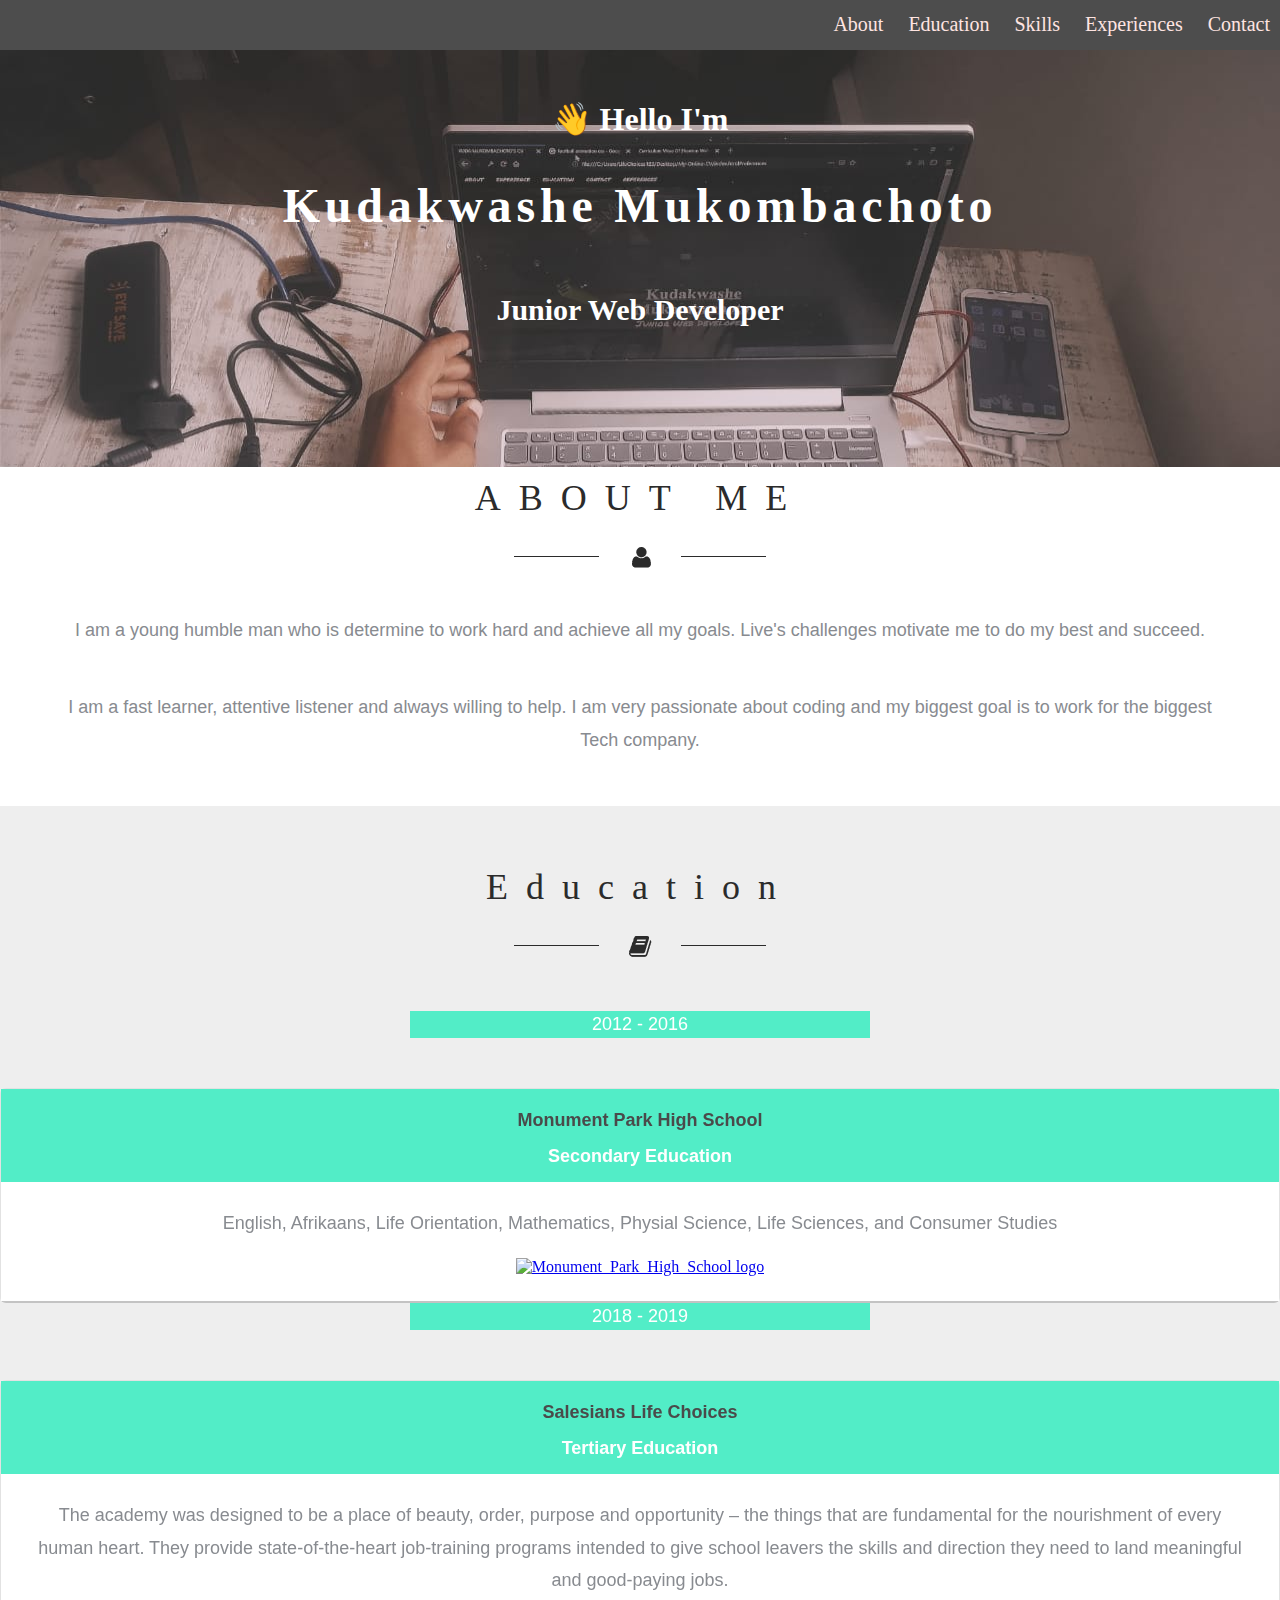
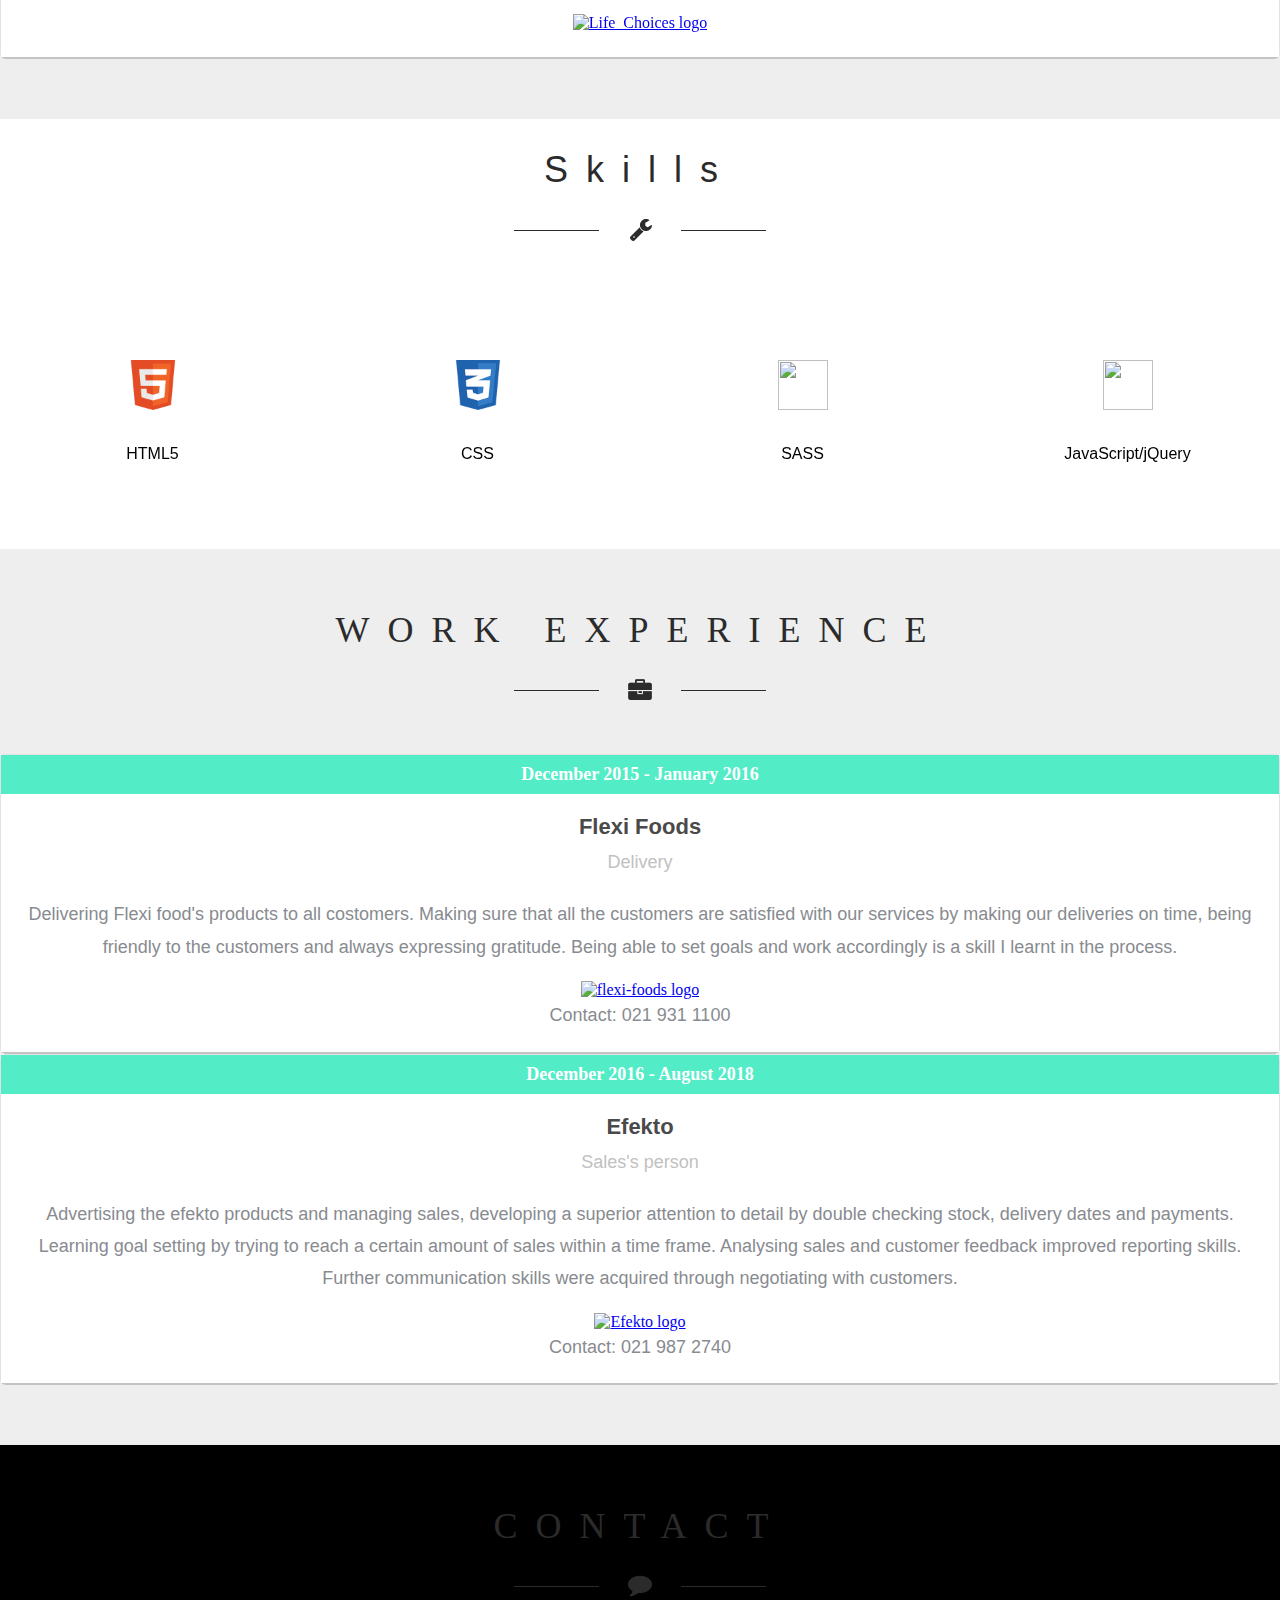
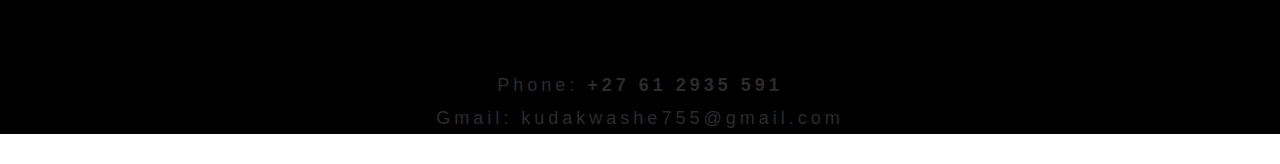
==== commit d9899379: "Fixed my grammer" ====
--- a/index.html
+++ b/index.html
@@ -44,17 +44,11 @@
 			<div class="container">
 				<h3>ABOUT ME</h3>
 				<div class="strip text-center"><img src="images/about.png" alt=" "/></div>
-				<p>I have a need to produce results. I am the type of person to meet challenges 
-					head-on rather than sweep them under the rug and hope they go away. While I'm an 
-					optimistic person, I am also realistic about the current situation and how 
-					satisfactory or unsatisfactory it is.</p>
-				<p>Someone who thinks positively and who can execute on difficult tasks. 
-					I'm not an individual who needs to be micro-managed. Rather, when given 
-					a specific task, I can figure out the best ways to solve the problem in 
-					an autonomous manner. I take responsibility for my actions and when things 
-					go wrong I don't look to outside forces to blame, rather I'm someone who 
-					looks at where I can improve upon the next time around. Pointing fingers 
-					solves nothing. </p>
+				<p> I am a young humble man who is determine to work hard and achieve all my goals. Live's challenges motivate me to do 
+					my best and succeed. 
+				</p>
+				<p> I am a fast learner, attentive listener and always willing to help. I am very passionate about coding and my biggest goal is to work for
+					the biggest Tech company. </p>
 			</div>
 		</div>
 
